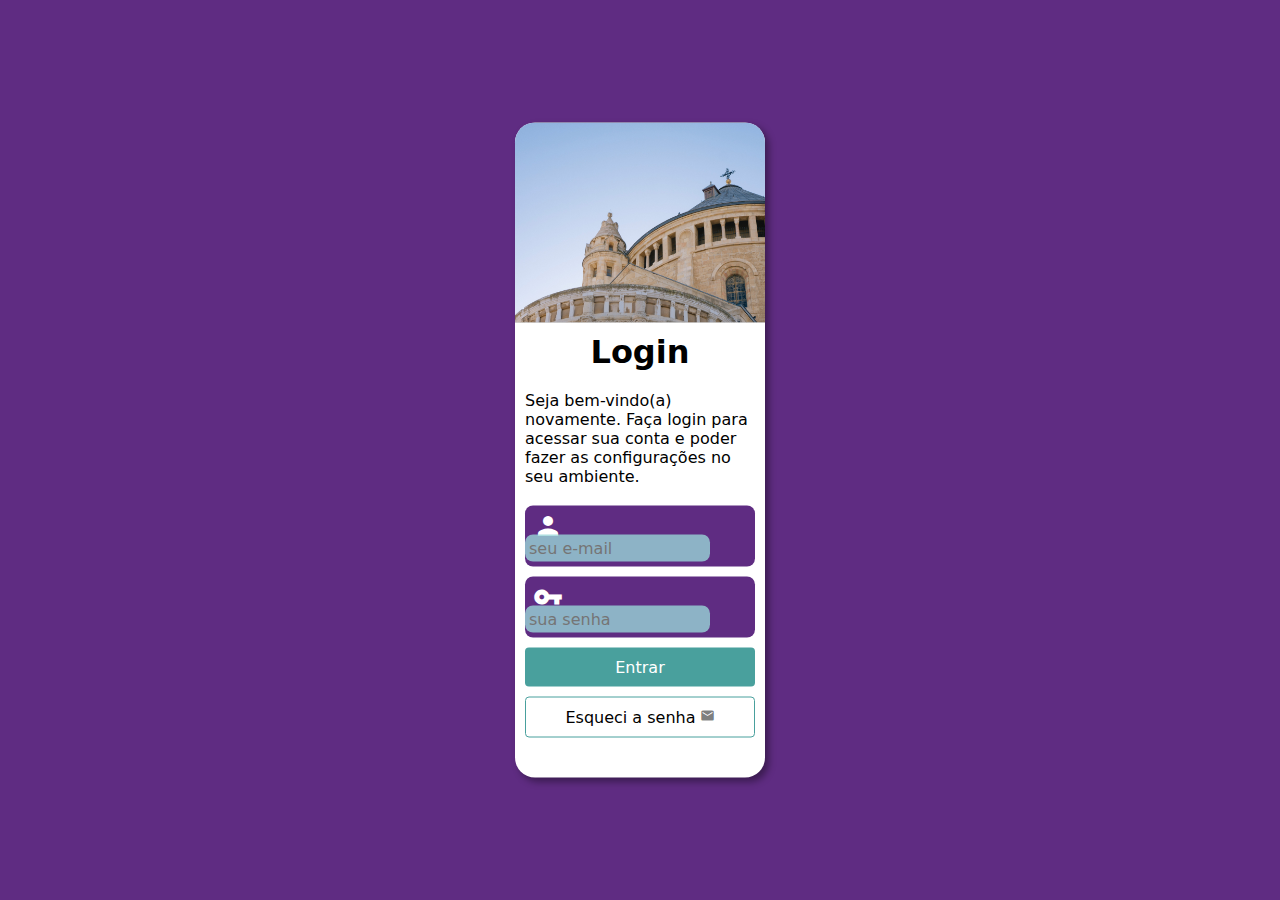
==== v2/index.html @ cab15c35 "first mobile tela-login complete" ====
<!DOCTYPE html>
<html lang="pt-br">
<head>
    <meta charset="UTF-8">
    <meta http-equiv="X-UA-Compatible" content="IE=edge">
    <meta name="viewport" content="width=device-width, initial-scale=1.0">
    <title>Login</title>
    <link href="https://fonts.googleapis.com/icon?family=Material+Icons" rel="stylesheet">
    <link rel="stylesheet" href="estilos/style.css" media="all">
</head>
<body>
    <main>
        <section id="imagem">

        </section>
        <section id="log">
            <h1>Login</h1>
            <p>Seja bem-vindo(a) novamente. Faça login para acessar sua conta e poder fazer as configurações no seu ambiente.</p>
            <form action="dados.js" method="post">
                <div class="data">
                    <label for="iemail"><span class="material-icons" id="ic2">person</span></label>
                    <input type="email" name="email" id="iemail" placeholder="seu e-mail" class="registro" required autocomplete="email" maxlength="30">
                </div>
                <div class="data">
                    <label for="isenha"><span class="material-icons" id="ic">vpn_key</span></label>
                    <input type="password" name="senha" id="isenha" placeholder="sua senha" class="registro" required autocomplete="current-password" minlength="8"
                    maxlength="20">
                </div>
                <div id="enviar">
                    <input type="submit" value="Entrar">
                    <a href="esqueci.html">Esqueci a senha<span class="material-icons" id="ic3">mail</span></a>
                </div>
            </form>
        </section>
    </main>
</body>
</html>
---- v2/estilos/style.css ----
@charset "UTF-8";

/* FIRST MOBILE */

/*
    Paleta de cores
    Green: #49a09d
    Lilás: #5f2c82
*/

/*   Typical Device Breakpoints
    -----------------------------
    Pequenas telas: até 600px
    Celular: de 600px até 768px
    Tablet: 768px até 992px
    Desktop: 992px até 1200px
    Grandes telas: acima de 1200px
*/

*{
    padding: 0px;
    margin: 0px;
    box-sizing: border-box;
    font-family: system-ui, -apple-system, BlinkMacSystemFont, 'Segoe UI', Roboto, Oxygen, Ubuntu, Cantarell, 'Open Sans', 'Helvetica Neue', sans-serif;
}

:root{
    --prm: #49a09d;
    
    --sec: #5f2c82;
    --terc: #99d5d7cd;
    --quart: #9ddaddcd;
    --qui: #3b7d7b;
}

body {
    height: 100vh;
    width: 100vw;
    background-color: var(--sec);
    position: relative;
}

main {
    position: absolute;
    background-color: white;
    width: 250px;
    top: 50%;
    left: 50%;
    transform: translate(-50%, -50%);
    border-radius: 20px;
    box-shadow: 4px 4px 7px 0px rgba(0, 0, 0, 0.374);;
}

#imagem {
    background: black url(../imagens/pexels-haley-black-2087329.jpg);
    height: 200px;
    background-size: cover;
    position: top right;
    border-radius: 20px 20px 0px 0px ;
    
}

#log > h1 {
    text-align: center;
    padding: 10px;
}

#log > p {
    padding: 10px;
}

.data {
    margin: 10px;
    background-color: var(--sec);
    border-radius: 8px;
}

#ic, #ic2 {
    color: white;
    font-size: 1.9em;
    width: 40px;
    padding-left: 8px;
    transform: translateY(5px);
}

.registro {
    background-color: var(--terc);
    font-size: 1em;
    width: calc(100% - 45px);
    height: 100%;
    border: 0px;
    border-radius: 8px;
    padding: 4px;
    transform: translateY(-5px); 
}

#enviar {
    margin: 10px;
}

#enviar > input {
    background-color: var(--prm);
    color: white;
    font-size: 1em;
    width: 100%;
    border: 0px;
    border-radius: 4px;
    padding: 10px;
    cursor: pointer;
}

#enviar > input:hover {
    background-color: var(--qui);
}

#enviar > a {
    background-color: white;
    font-size: 1em;
    text-decoration: none;
    color: black;
    text-align: center;
    width: 100%;
    border: 1px solid var(--prm);
    border-radius: 4px;
    padding: 10px;
    display: block;
    margin-top: 10px;
    margin-bottom: 40px;
    
}

#enviar a:hover {
    background-color: var(--quart);
}

#ic3 {
    color: rgba(0, 0, 0, 0.521);
    font-size: 0.95em;
    text-indent: 4px;
}
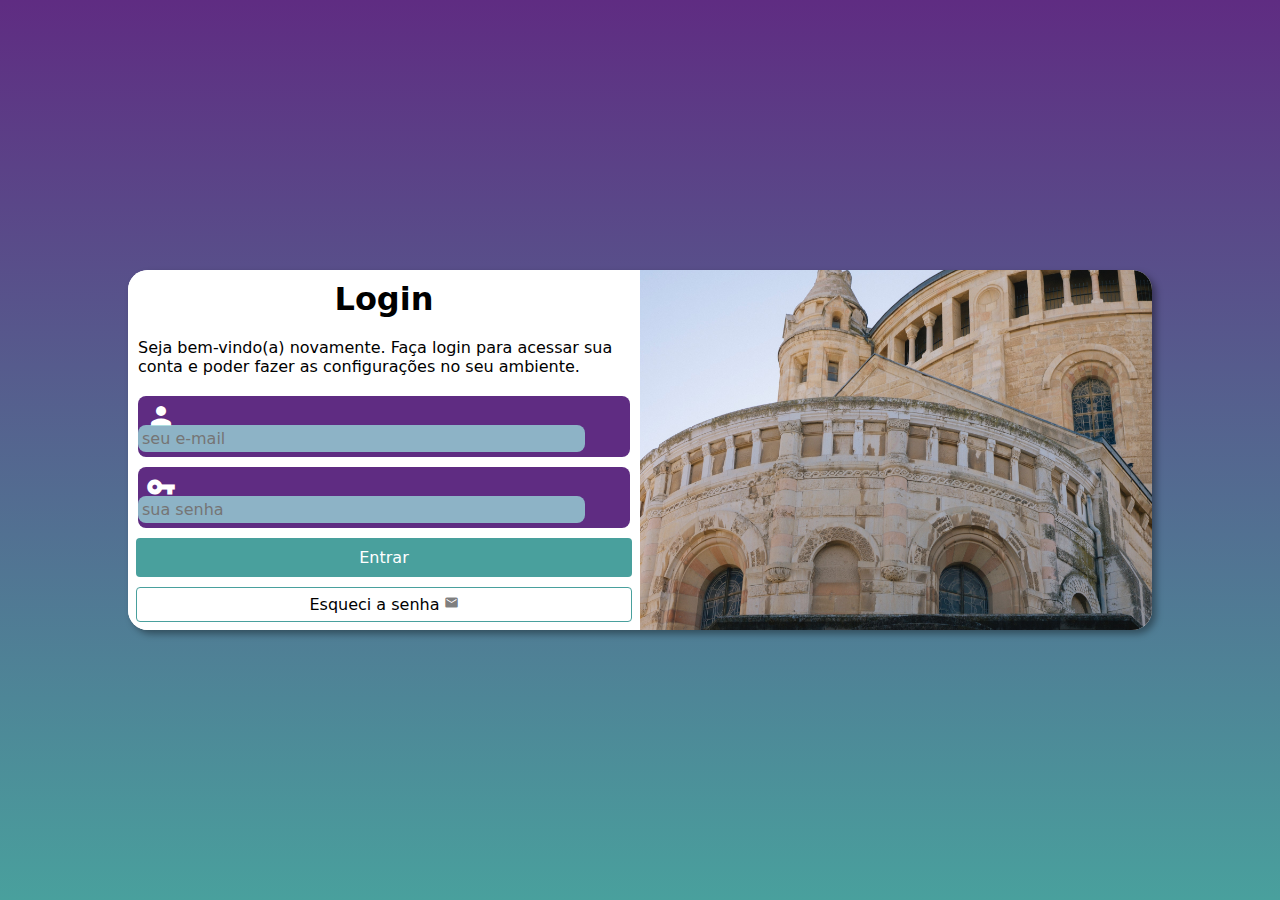
==== commit 5b1a72f3: "v2 almost completed" ====
--- a/v2/index.html
+++ b/v2/index.html
@@ -6,7 +6,8 @@
     <meta name="viewport" content="width=device-width, initial-scale=1.0">
     <title>Login</title>
     <link href="https://fonts.googleapis.com/icon?family=Material+Icons" rel="stylesheet">
-    <link rel="stylesheet" href="estilos/style.css" media="all">
+    <link rel="stylesheet" href="estilos/style.css">
+    <link rel="stylesheet" href="estilos/media-query.css">
 </head>
 <body>
     <main>
--- a/v2/estilos/style.css
+++ b/v2/estilos/style.css
@@ -55,7 +55,7 @@
     background: black url(../imagens/pexels-haley-black-2087329.jpg);
     height: 200px;
     background-size: cover;
-    position: top right;
+    background-position: top right;
     border-radius: 20px 20px 0px 0px ;
     
 }
@@ -93,6 +93,7 @@
     padding: 4px;
     transform: translateY(-5px); 
 }
+
 
 #enviar {
     margin: 10px;
--- a/v2/estilos/media-query.css
+++ b/v2/estilos/media-query.css
@@ -0,0 +1,127 @@
+@charset "UTF-8";
+/*
+    Paleta de cores
+    Green: #49a09d
+    Lilás: #5f2c82
+*/
+
+/*   Typical Device Breakpoints
+    -----------------------------
+    Pequenas telas: até 600px
+    Celular: de 600px até 768px
+    Tablet: 768px até 992px
+    Desktop: 992px até 1200px
+    Grandes telas: acima de 1200px
+*/
+
+@media screen and (min-width: 768px) and (max-width: 992px){
+    :root{
+        --corf1: #49a09d;
+        --corf2: #5f2c82;
+        --terc: #99d5d7cd;
+        --quart: #9ddaddcd;
+        --qui: #3b7d7b;
+    }
+
+    body {
+        background-image: linear-gradient(to top, var(--corf1), var(--corf2));
+        background-attachment: fixed;
+        
+    }
+
+    main {
+        position: absolute;
+        width: 250px;
+        top: 50%;
+        left: 50%;
+        width: 80vw;
+        height: 340px;
+        
+    }
+
+    #imagem {
+        display: inline-block;
+        width: 30%;
+        height: 100%;
+        border-radius: 20px 0px 0px 20px;    
+    }
+
+    #log {
+        background-color: white;
+        width: 69%;
+        height: 100%;
+        float: right;
+        border-radius: 20px;
+    }
+
+    h1 {
+        padding: 5px;
+    }
+
+    #enviar > a {
+        padding: 8px;
+    }
+
+    p {
+        padding: 5px;
+    }
+}
+
+@media screen and (min-width: 992px){
+    :root{
+        --corf1: #49a09d;
+        --corf2: #5f2c82;
+        --terc: #99d5d7cd;
+        --quart: #9ddaddcd;
+        --qui: #3b7d7b;
+    }
+
+    body {
+        background-image: linear-gradient(to top, var(--corf1), var(--corf2));
+        background-attachment: fixed;
+        
+    }
+
+    main {
+        position: absolute;
+        width: 300px;
+        top: 50%;
+        left: 50%;
+        width: 80vw;
+        height: 360px;
+        
+    }
+
+    #imagem {
+        background-image: url(../imagens/pexels-haley-black-2087329.jpg);
+        background-position: right center;
+        display: inline-block;
+        width: 50%;
+        height: 100%;
+        border-radius: 0px 20px 20px 0px;
+        
+    }
+
+    #log {
+        background-color: white;
+        width: 50%;
+        height: 100%;
+        float: left;
+        border-radius: 20px;
+    }
+
+    h1 {
+        padding: 5px;
+    }
+
+    #enviar > a {
+        padding: 7px;
+    }
+    #enviar {
+        margin: 8px;
+    }
+
+    p {
+        padding: 2px;
+    }
+}
